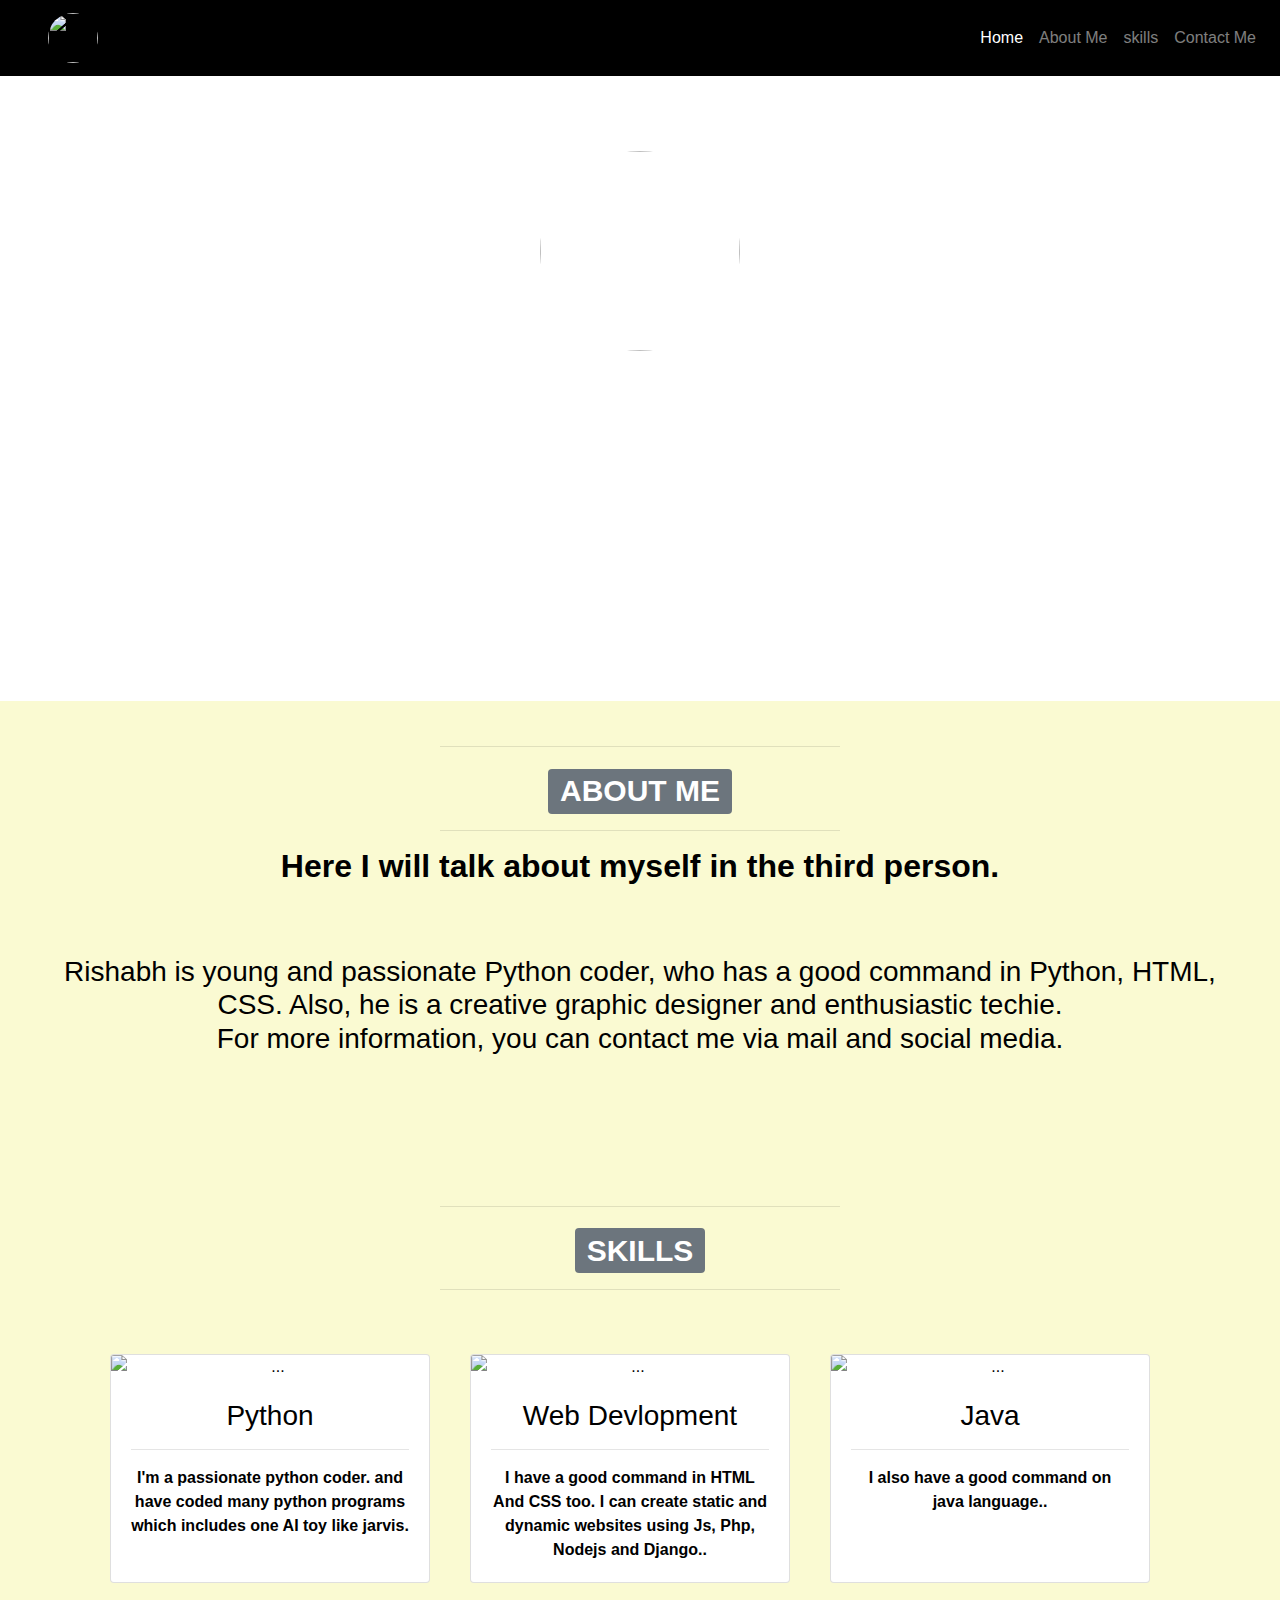
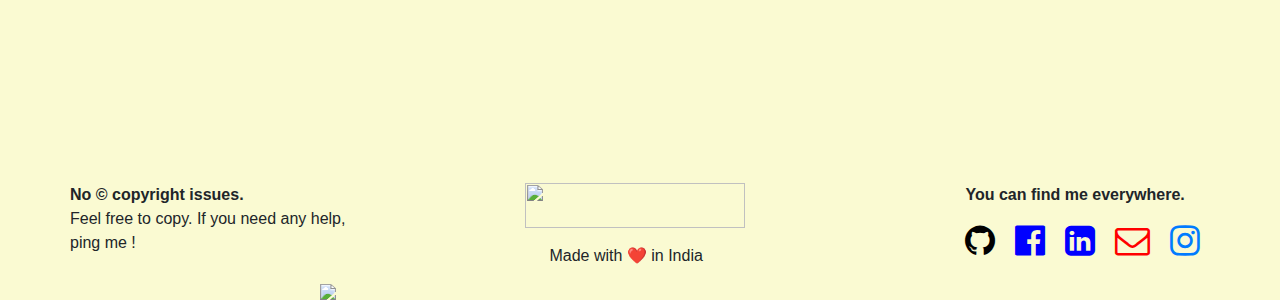
==== index.html @ 95ec38da "Update index.html" ====
<!doctype html>
<html lang="en">

<head>
    <!-- Required meta tags -->
    <meta charset="utf-8">
    <meta name="viewport" content="width=device-width, initial-scale=1, shrink-to-fit=no">

    <!-- Bootstrap CSS -->
    <link rel="stylesheet" href="https://stackpath.bootstrapcdn.com/bootstrap/4.5.2/css/bootstrap.min.css" integrity="sha384-JcKb8q3iqJ61gNV9KGb8thSsNjpSL0n8PARn9HuZOnIxN0hoP+VmmDGMN5t9UJ0Z" crossorigin="anonymous">
    <link rel="stylesheet" href="https://cdnjs.cloudflare.com/ajax/libs/font-awesome/4.7.0/css/font-awesome.min.css">
    <title>Rishabh</title>
    <link rel="icon" href="circle.png" style="border-radius: 200px;" type="image/png">

    <style>
        body {}
        
        .image {
            padding-top: 75px;
            padding-bottom: 200px;
            text-align: center;
            color: #fff;
            background: url("background.jpg") no-repeat center;
            background-size: cover;
        }
        
        .image2 {
            padding-top: 75px;
            padding-bottom: 200px;
            text-align: center;
            color: black;
            background-color: lightgoldenrodyellow;
            background-size: cover;
        }
        
        .htype {
            margin-top: 150px;
        }
        
        section {
            background-color: lightgoldenrodyellow;
        }
        
        .footer {
            display: block;
            margin-left: auto;
            margin-right: auto;
            width: 50%;
        }
    </style>
</head>

<body>
    <nav class="navbar navbar-expand-lg navbar-dark" style="background-color: black">
        <a class="navbar-brand" href="https://rishabh-stack.github.io/RishabhSharma.github.io/#1" style="margin-left: 2rem;"><img style="border-radius: 200px;" src="Rishabh.jpg" height="50" width="50"></a>
        <button class="navbar-toggler" type="button" data-toggle="collapse" data-target="#navbarNav" aria-controls="navbarNav" aria-expanded="false" aria-label="Toggle navigation">
          <span class="navbar-toggler-icon"></span>
        </button>
        <div class=" navbar-collapse collapse" id="navbarNav">
            <ul class="navbar-nav  ml-auto" style="margin-left: 62rem;">
                <li class="nav-item active">
                    <a class="nav-link" href="https://rishabh-stack.github.io/RishabhSharma.github.io">Home <span class="sr-only">(current)</span></a>
                </li>

                <li class="nav-item">
                    <a class="nav-link" href="https://rishabh-stack.github.io/RishabhSharma.github.io/#2">About Me</a>
                </li>
                <li class="nav-item">
                    <a class="nav-link" href="https://rishabh-stack.github.io/RishabhSharma.github.io/#3">skills</a>
                </li>
                <li class="nav-item">
                    <a class="nav-link" href="https://rishabh-stack.github.io/RishabhSharma.github.io/#4">Contact Me</a>
                </li>

            </ul>
        </div>
    </nav>
    <div>
        <div class="image" id="1">
            <img style="border-radius: 200px;" src="Rishabh.jpg" height="200" width="200">
            <h1 class="htype">

                <a href="" class="typewrite" style="text-decoration:none; color: #fff;" data-period="2000" data-type='[ "Hello नमस्ते!", " I am Rishabh Sharma.","welcome to my page.", "I am passionate coder.","I Love to Develop web apps","Thanks for visiting my page"  ]'>
                    <span class="wrap"></span>
                </a>
            </h1>
        </div>
    </div>
    <div class="image2">
        <hr style="width: 400px;margin-top: -30px;">
        <h1> <span class="badge badge-secondary" id="2">ABOUT ME</span></h1>
        <hr style="width: 400px;">
        <center>
            <h2><strong>Here I will talk about myself in the third person.</strong></h2>
        </center>
        <p style="font-style: oblique; font-display:inherit;">
            <center>
                <h3 style="margin-top: 70px;"> Rishabh is young and passionate Python coder, who has a good command in Python, HTML,<br> CSS. Also, he is a creative graphic designer and enthusiastic techie.<br> For more information, you can contact me via mail and social media.</b>
                </h3>
            </center>
        </p>
        <hr style="width: 400px; margin-top: 150px;">
        <h1> <span class="badge badge-secondary" id="3">SKILLS</span></h1>
        <hr style="width: 400px;"><br><br>
        <div class="container">
            <div class="row">

                <div class="card" style="width: 20rem;margin-left: 40px;">
                    <img src="https://img.icons8.com/color/144/000000/python.png" class="card-img-top" alt="...">

                    <div class="card-body">
                        <h3 class="card-title">Python</h3>
                        <hr>
                        <p class="card-text"><b>I'm a passionate python coder. and have coded many python programs which includes one AI toy like jarvis.</b></p>
                    </div>
                </div>
                <div class="card" style="width: 20rem;margin-left: 40px;">
                    <img src="https://img.icons8.com/color/144/000000/developer.png" class="card-img-top" alt="...">

                    <div class="card-body">
                        <h3 class="card-title">Web Devlopment</h3>
                        <hr>
                        <p class="card-text"><b>I have a good command in HTML And CSS too. I can create static and dynamic websites using Js, Php, Nodejs and Django..</b></p>
                    </div>
                </div>
                <div class="card" style="width: 20rem;margin-left: 40px;">
                    <img src="https://img.icons8.com/color/144/000000/java-coffee-cup-logo.png" class="card-img-top" alt="...">
                    <div class="card-body">
                        <h3 class="card-title">Java</h3>
                        <hr>
                        <p class="card-text"><b>I also have a good command on java language..</b></p>
                    </div>
                </div>
            </div>
        </div>
    </div>

    <section>
        <div class="container">
            <div class="row">
                <p> <b>No &copy copyright issues.</b><br> Feel free to copy. If you need any help,<br> ping me !
                </p>
                <div class="hello" style="margin-left: 180px;">

                    <p>
                        <img src="My Post.png" height="45" width="220">
                    </p>
                    <p class="madewithlove" style="margin-left: 1.5rem;">
                        Made with &#10084 in India
                    </p>
                </div>

                <div style="margin-left: 220px;">
                    <p class="alignCenter" id="4">
                        <b> You can find me everywhere.</b>
                    </p>

                    <ul class="nav ml-auto">
                        <li class="nav-item"><a href="https://github.com/rishabh-stack" target="_blank"><i class="fa fa-github"style="font-size:35px;color:black"></i></a></li>
                        <li class="nav-item"><a href="https://www.facebook.com/rishabh.tenguria.7/" target="_blank"><i class="fa fa-facebook-official"style="font-size:35px;color:blue;margin-left:20px"></i></a></li>
                        <li class="nav-item"><a href="https://www.linkedin.com/in/rishabh-sharma-40a7951b1/" target="_blank"><i class="fa fa-linkedin-square" style="font-size:35px;color:blue ;margin-left:20px"></i></a></li>
                        <li class="nav-item"><a href="mailto:rishabhsharma952000@gmail.com" target="_blank"><i class="fa fa-envelope-o" style="font-size:35px;color:red;margin-left:20px" ></i></a></li>
                        <li class="nav-item"><a href="https://www.instagram.com/rishabh.sharma5/" target="_blank"><i class="fa fa-instagram" style="font-size:35px;margin-left:20px" ></i></a></li>
                    </ul>
                </div>
            </div>
        </div>

        <img class="footer" src="foot.jpg">

    </section>


    <!-- Optional JavaScript -->
    <!-- jQuery first, then Popper.js, then Bootstrap JS -->
    <script src="https://code.jquery.com/jquery-3.5.1.slim.min.js" integrity="sha384-DfXdz2htPH0lsSSs5nCTpuj/zy4C+OGpamoFVy38MVBnE+IbbVYUew+OrCXaRkfj" crossorigin="anonymous"></script>
    <script src="https://cdn.jsdelivr.net/npm/popper.js@1.16.1/dist/umd/popper.min.js" integrity="sha384-9/reFTGAW83EW2RDu2S0VKaIzap3H66lZH81PoYlFhbGU+6BZp6G7niu735Sk7lN" crossorigin="anonymous"></script>
    <script src="https://stackpath.bootstrapcdn.com/bootstrap/4.5.2/js/bootstrap.min.js" integrity="sha384-B4gt1jrGC7Jh4AgTPSdUtOBvfO8shuf57BaghqFfPlYxofvL8/KUEfYiJOMMV+rV" crossorigin="anonymous"></script>
</body>
<script src="index.js"></script>

</html>
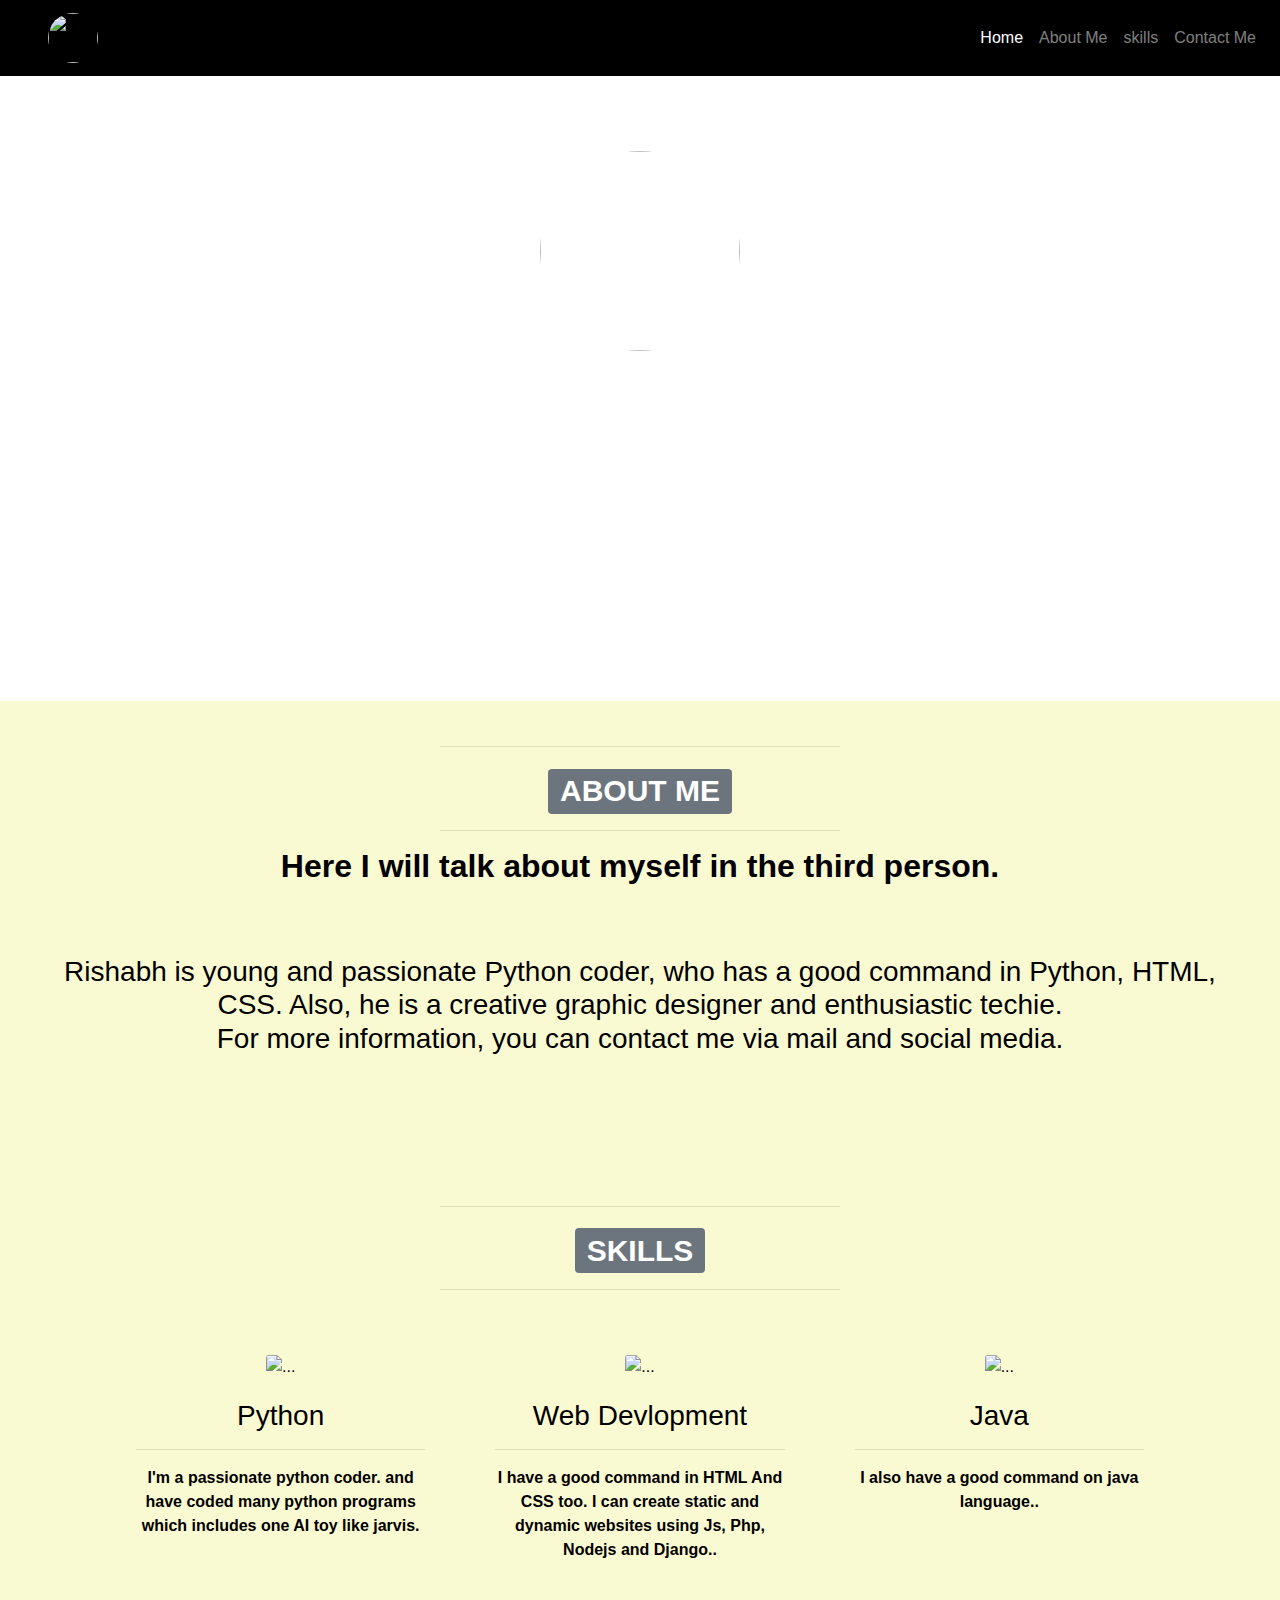
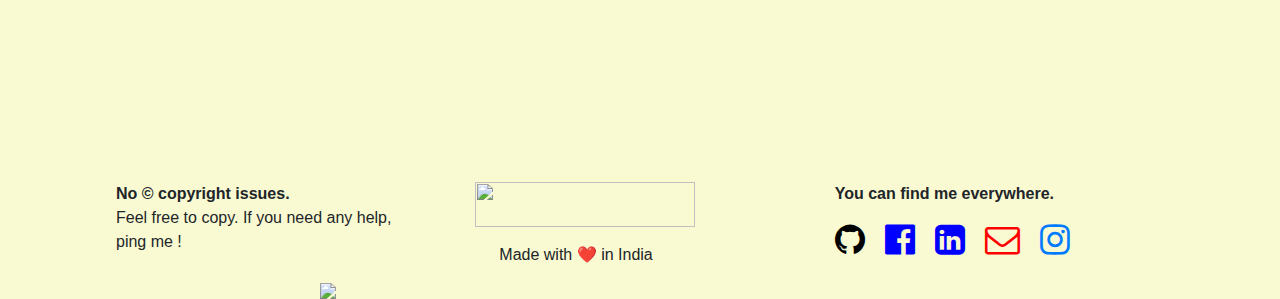
==== commit 6157b76f: "second commit5" ====
--- a/index.html
+++ b/index.html
@@ -46,6 +46,10 @@
             margin-left: auto;
             margin-right: auto;
             width: 50%;
+        }
+        
+        .card {
+            background-color: lightgoldenrodyellow;
         }
     </style>
 </head>
@@ -103,9 +107,9 @@
         <h1> <span class="badge badge-secondary" id="3">SKILLS</span></h1>
         <hr style="width: 400px;"><br><br>
         <div class="container">
-            <div class="row">
+            <div class="row mx-3">
 
-                <div class="card" style="width: 20rem;margin-left: 40px;">
+                <div class="col-md-4 col-sm-6  " style="width: 20rem;">
                     <img src="https://img.icons8.com/color/144/000000/python.png" class="card-img-top" alt="...">
 
                     <div class="card-body">
@@ -114,7 +118,7 @@
                         <p class="card-text"><b>I'm a passionate python coder. and have coded many python programs which includes one AI toy like jarvis.</b></p>
                     </div>
                 </div>
-                <div class="card" style="width: 20rem;margin-left: 40px;">
+                <div class="col-md-4 col-sm-6 " style="width: 20rem;">
                     <img src="https://img.icons8.com/color/144/000000/developer.png" class="card-img-top" alt="...">
 
                     <div class="card-body">
@@ -123,7 +127,7 @@
                         <p class="card-text"><b>I have a good command in HTML And CSS too. I can create static and dynamic websites using Js, Php, Nodejs and Django..</b></p>
                     </div>
                 </div>
-                <div class="card" style="width: 20rem;margin-left: 40px;">
+                <div class="col-md-4 col-sm-6 " style="width: 20rem;">
                     <img src="https://img.icons8.com/color/144/000000/java-coffee-cup-logo.png" class="card-img-top" alt="...">
                     <div class="card-body">
                         <h3 class="card-title">Java</h3>
@@ -137,10 +141,13 @@
 
     <section>
         <div class="container">
-            <div class="row">
-                <p> <b>No &copy copyright issues.</b><br> Feel free to copy. If you need any help,<br> ping me !
-                </p>
-                <div class="hello" style="margin-left: 180px;">
+            <div class="row mx-3">
+                <div class="col-md-4 col-sm-6 ">
+                    <p> <b>No &copy copyright issues.</b><br> Feel free to copy. If you need any help,<br> ping me !
+                    </p>
+                </div>
+                <div class="col-md-4 col-sm-6">
+
 
                     <p>
                         <img src="My Post.png" height="45" width="220">
@@ -150,33 +157,33 @@
                     </p>
                 </div>
 
-                <div style="margin-left: 220px;">
+                <div class="col-md-4 col-sm-6 ">
                     <p class="alignCenter" id="4">
                         <b> You can find me everywhere.</b>
                     </p>
 
-                    <ul class="nav ml-auto">
-                        <li class="nav-item"><a href="https://github.com/rishabh-stack" target="_blank"><i class="fa fa-github"style="font-size:35px;color:black"></i></a></li>
-                        <li class="nav-item"><a href="https://www.facebook.com/rishabh.tenguria.7/" target="_blank"><i class="fa fa-facebook-official"style="font-size:35px;color:blue;margin-left:20px"></i></a></li>
-                        <li class="nav-item"><a href="https://www.linkedin.com/in/rishabh-sharma-40a7951b1/" target="_blank"><i class="fa fa-linkedin-square" style="font-size:35px;color:blue ;margin-left:20px"></i></a></li>
-                        <li class="nav-item"><a href="mailto:rishabhsharma952000@gmail.com" target="_blank"><i class="fa fa-envelope-o" style="font-size:35px;color:red;margin-left:20px" ></i></a></li>
-                        <li class="nav-item"><a href="https://www.instagram.com/rishabh.sharma5/" target="_blank"><i class="fa fa-instagram" style="font-size:35px;margin-left:20px" ></i></a></li>
+                    <ul class="nav ml-auto ">
+                        <li class="nav-item "><a href="https://github.com/rishabh-stack " target="_blank "><i class="fa fa-github "style="font-size:35px;color:black "></i></a></li>
+                        <li class="nav-item "><a href="https://www.facebook.com/rishabh.tenguria.7/ " target="_blank "><i class="fa fa-facebook-official "style="font-size:35px;color:blue;margin-left:20px "></i></a></li>
+                        <li class="nav-item "><a href="https://www.linkedin.com/in/rishabh-sharma-40a7951b1/ " target="_blank "><i class="fa fa-linkedin-square " style="font-size:35px;color:blue ;margin-left:20px "></i></a></li>
+                        <li class="nav-item "><a href="mailto:rishabhsharma952000@gmail.com " target="_blank "><i class="fa fa-envelope-o " style="font-size:35px;color:red;margin-left:20px " ></i></a></li>
+                        <li class="nav-item "><a href="https://www.instagram.com/rishabh.sharma5/ " target="_blank "><i class="fa fa-instagram " style="font-size:35px;margin-left:20px " ></i></a></li>
                     </ul>
                 </div>
             </div>
         </div>
 
-        <img class="footer" src="foot.jpg">
+        <img class="footer " src="foot.jpg ">
 
     </section>
 
 
     <!-- Optional JavaScript -->
     <!-- jQuery first, then Popper.js, then Bootstrap JS -->
-    <script src="https://code.jquery.com/jquery-3.5.1.slim.min.js" integrity="sha384-DfXdz2htPH0lsSSs5nCTpuj/zy4C+OGpamoFVy38MVBnE+IbbVYUew+OrCXaRkfj" crossorigin="anonymous"></script>
-    <script src="https://cdn.jsdelivr.net/npm/popper.js@1.16.1/dist/umd/popper.min.js" integrity="sha384-9/reFTGAW83EW2RDu2S0VKaIzap3H66lZH81PoYlFhbGU+6BZp6G7niu735Sk7lN" crossorigin="anonymous"></script>
-    <script src="https://stackpath.bootstrapcdn.com/bootstrap/4.5.2/js/bootstrap.min.js" integrity="sha384-B4gt1jrGC7Jh4AgTPSdUtOBvfO8shuf57BaghqFfPlYxofvL8/KUEfYiJOMMV+rV" crossorigin="anonymous"></script>
+    <script src="https://code.jquery.com/jquery-3.5.1.slim.min.js " integrity="sha384-DfXdz2htPH0lsSSs5nCTpuj/zy4C+OGpamoFVy38MVBnE+IbbVYUew+OrCXaRkfj " crossorigin="anonymous "></script>
+    <script src="https://cdn.jsdelivr.net/npm/popper.js@1.16.1/dist/umd/popper.min.js " integrity="sha384-9/reFTGAW83EW2RDu2S0VKaIzap3H66lZH81PoYlFhbGU+6BZp6G7niu735Sk7lN " crossorigin="anonymous "></script>
+    <script src="https://stackpath.bootstrapcdn.com/bootstrap/4.5.2/js/bootstrap.min.js " integrity="sha384-B4gt1jrGC7Jh4AgTPSdUtOBvfO8shuf57BaghqFfPlYxofvL8/KUEfYiJOMMV+rV " crossorigin="anonymous "></script>
 </body>
-<script src="index.js"></script>
+<script src="index.js "></script>
 
-</html>
+</html>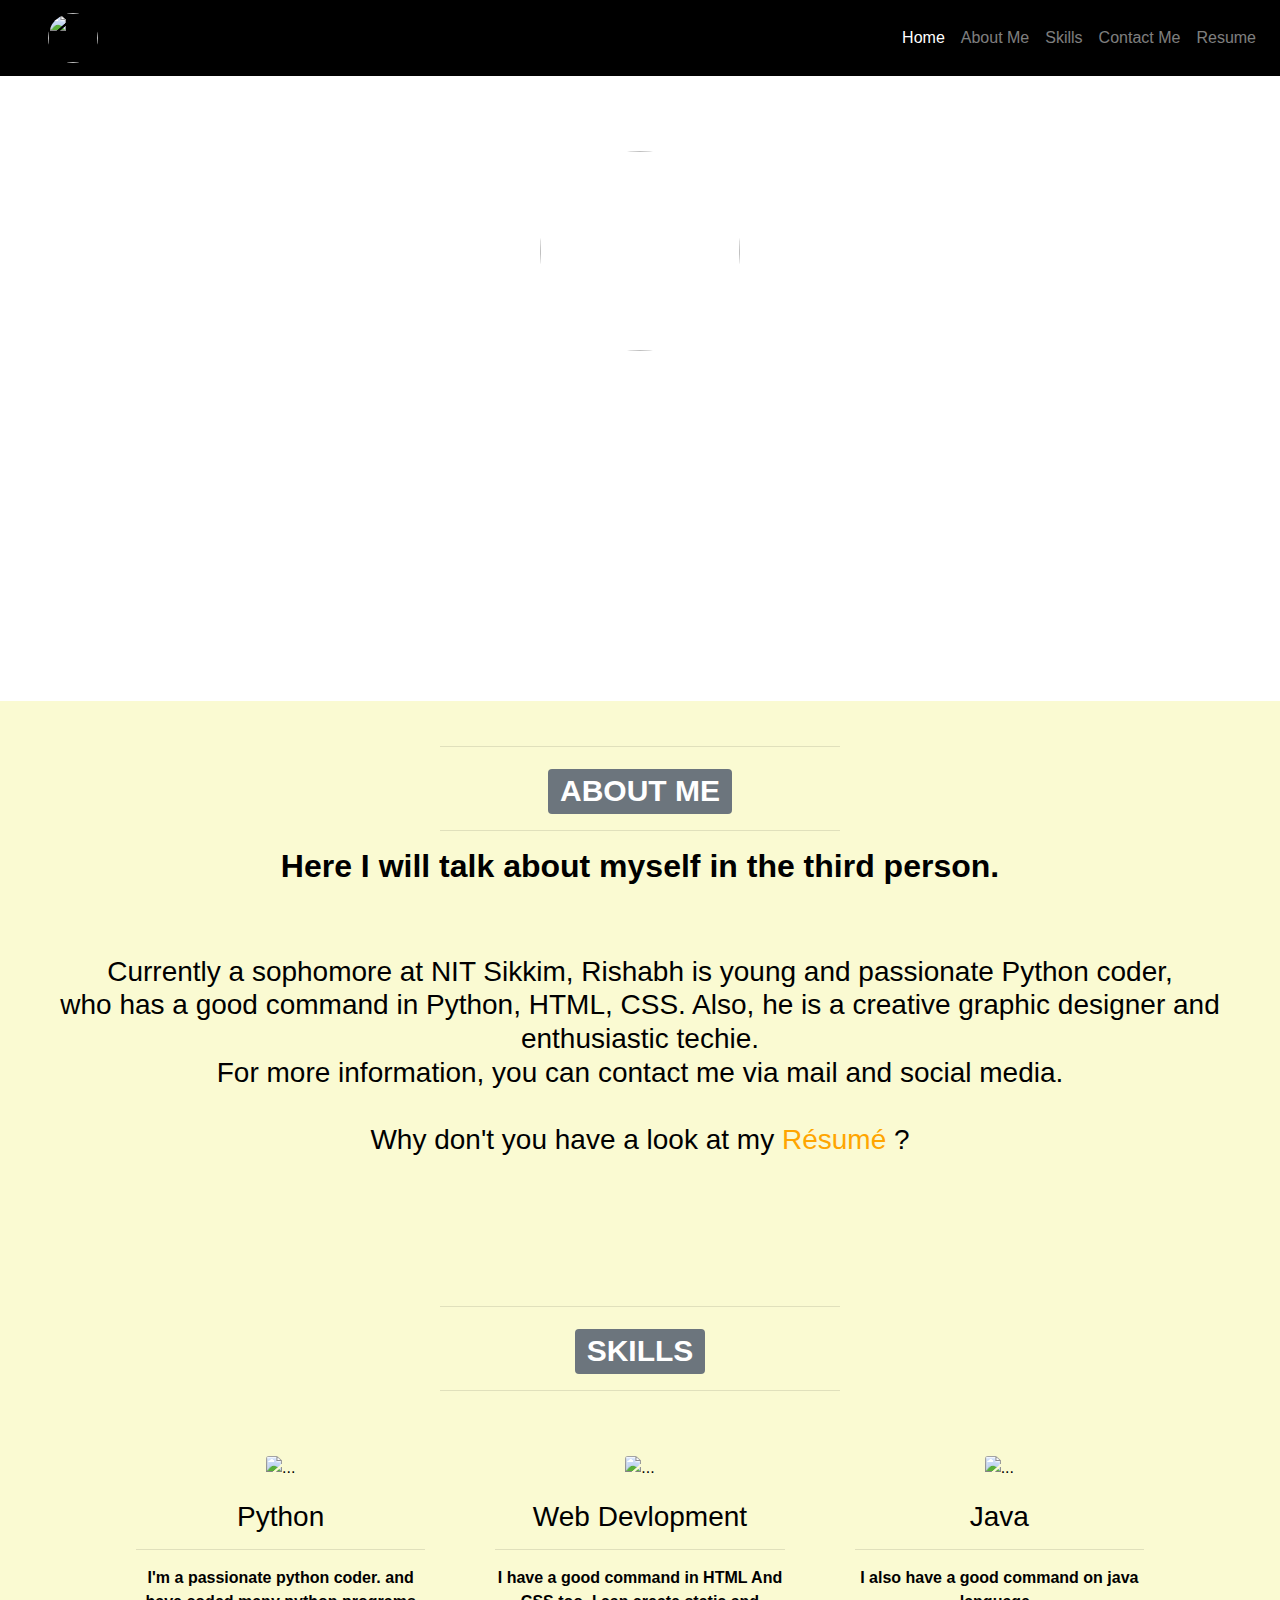
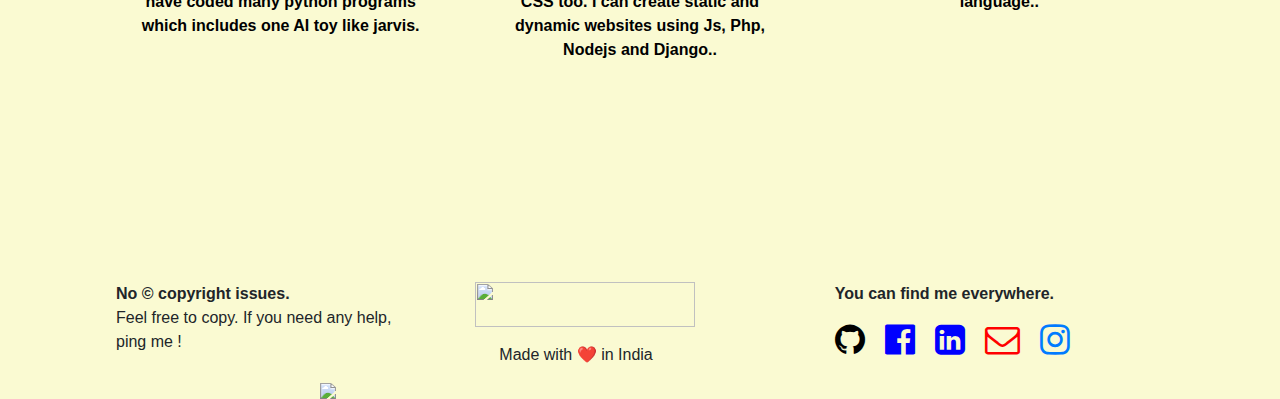
==== commit b104d70f: "fcommitpt" ====
--- a/index.html
+++ b/index.html
@@ -1,4 +1,47 @@
+<!-- Greetings !
+
+if (friends) {
+  yes, I'm always looking for great opportunities;
+}
+else if (want a website) {
+  ping me ! lets discuss how will I help you;
+}
+else if (female && single) {
+  Sorry, I'm committed now :p
+}
+else if (geek) {
+  hi, I love to be friends with like minded people.
+  Message me, maybe we could help each other.
+}
+else {
+  goto: rishabh-stack.github.io/404
+} -->
+<!-- ________________________________________________________________________________________
+
+When I wrote this code, only God and I understood what I was doing
+Now, God only knows
+
+If you don't like anything on this website, bite me !
+________________________________________________________________________________________
+
+No copyright issues.
+Feel free to copy anything and everything from this website.
+If you need any help, ping me !
+________________________________________________________________________________________
+
+Cheers,
+Rishabh Sharma
+mailto: rishabhsharma952000@gmail.com
+________________________________________________________________________________________
+
+I sincerely admit ! Not everything thing you saw on the website was developed by me from
+scratch, most of it is my original creation otherwise some of the elements are inspired
+or reproduced from the open source public code.
+
+SSSssshhhhh!! The code starts below -->
 <!doctype html>
+
+
 <html lang="en">
 
 <head>
@@ -13,13 +56,20 @@
     <link rel="icon" href="circle.png" style="border-radius: 200px;" type="image/png">
 
     <style>
-        body {}
+        html,
+        body {
+            width: 100%;
+            margin: 0px;
+            padding: 0px;
+            overflow-x: hidden;
+        }
         
         .image {
             padding-top: 75px;
             padding-bottom: 200px;
             text-align: center;
             color: #fff;
+            width: auto;
             background: url("background.jpg") no-repeat center;
             background-size: cover;
         }
@@ -55,25 +105,29 @@
 </head>
 
 <body>
-    <nav class="navbar navbar-expand-lg navbar-dark" style="background-color: black">
-        <a class="navbar-brand" href="https://rishabh-stack.github.io/RishabhSharma.github.io/#1" style="margin-left: 2rem;"><img style="border-radius: 200px;" src="Rishabh.jpg" height="50" width="50"></a>
+    <nav class="navbar  navbar-expand-lg navbar-dark" style="background-color: black">
+        <a class="navbar-brand" href="https://rishabh-stack.github.io/#1" style="margin-left: 2rem;"><img style="border-radius: 200px;" src="Rishabh.jpg" height="50" width="50"></a>
         <button class="navbar-toggler" type="button" data-toggle="collapse" data-target="#navbarNav" aria-controls="navbarNav" aria-expanded="false" aria-label="Toggle navigation">
-          <span class="navbar-toggler-icon"></span>
-        </button>
+                          <span class="navbar-toggler-icon"></span>
+                        </button>
         <div class=" navbar-collapse collapse" id="navbarNav">
             <ul class="navbar-nav  ml-auto" style="margin-left: 62rem;">
                 <li class="nav-item active">
-                    <a class="nav-link" href="https://rishabh-stack.github.io/RishabhSharma.github.io">Home <span class="sr-only">(current)</span></a>
-                </li>
-
-                <li class="nav-item">
-                    <a class="nav-link" href="https://rishabh-stack.github.io/RishabhSharma.github.io/#2">About Me</a>
-                </li>
-                <li class="nav-item">
-                    <a class="nav-link" href="https://rishabh-stack.github.io/RishabhSharma.github.io/#3">skills</a>
-                </li>
-                <li class="nav-item">
-                    <a class="nav-link" href="https://rishabh-stack.github.io/RishabhSharma.github.io/#4">Contact Me</a>
+                    <a class="nav-link" href="https://rishabh-stack.github.io">Home <span class="sr-only">(current)</span></a>
+                </li>
+
+                <li class="nav-item">
+                    <a class="nav-link" href="https://rishabh-stack.github.io/#2">About Me</a>
+                </li>
+                <li class="nav-item">
+                    <a class="nav-link" href="https://rishabh-stack.github.io/#3">Skills</a>
+                </li>
+                <li class="nav-item">
+                    <a class="nav-link" href="https://rishabh-stack.github.io/#4">Contact Me</a>
+                </li>
+                <li class="nav-item">
+                    <a class="nav-link" href="intro.pdf " download>  Resume
+                                    </a>
                 </li>
 
             </ul>
@@ -84,7 +138,7 @@
             <img style="border-radius: 200px;" src="Rishabh.jpg" height="200" width="200">
             <h1 class="htype">
 
-                <a href="" class="typewrite" style="text-decoration:none; color: #fff;" data-period="2000" data-type='[ "Hello नमस्ते!", " I am Rishabh Sharma.","welcome to my page.", "I am passionate coder.","I Love to Develop web apps","Thanks for visiting my page"  ]'>
+                <a href="" class="typewrite" style="text-decoration:none; color: #fff;" data-period="2000" data-type='[ "Hello नमस्ते!", " I am Rishabh Sharma.","welcome to my page.", "I am passionate coder.","I Love to Develop web apps.","Thanks for visiting my page."  ]'>
                     <span class="wrap"></span>
                 </a>
             </h1>
@@ -99,7 +153,8 @@
         </center>
         <p style="font-style: oblique; font-display:inherit;">
             <center>
-                <h3 style="margin-top: 70px;"> Rishabh is young and passionate Python coder, who has a good command in Python, HTML,<br> CSS. Also, he is a creative graphic designer and enthusiastic techie.<br> For more information, you can contact me via mail and social media.</b>
+                <h3 style="margin-top: 70px;"> Currently a sophomore at NIT Sikkim, Rishabh is young and passionate Python coder,<br> who has a good command in Python, HTML, CSS. Also, he is a creative graphic designer and enthusiastic techie.<br> For more information, you can contact
+                    me via mail and social media.<br><br>Why don't you have a look at my <a href="intro.pdf " style="color: orange;"> Résumé  </a>?
                 </h3>
             </center>
         </p>
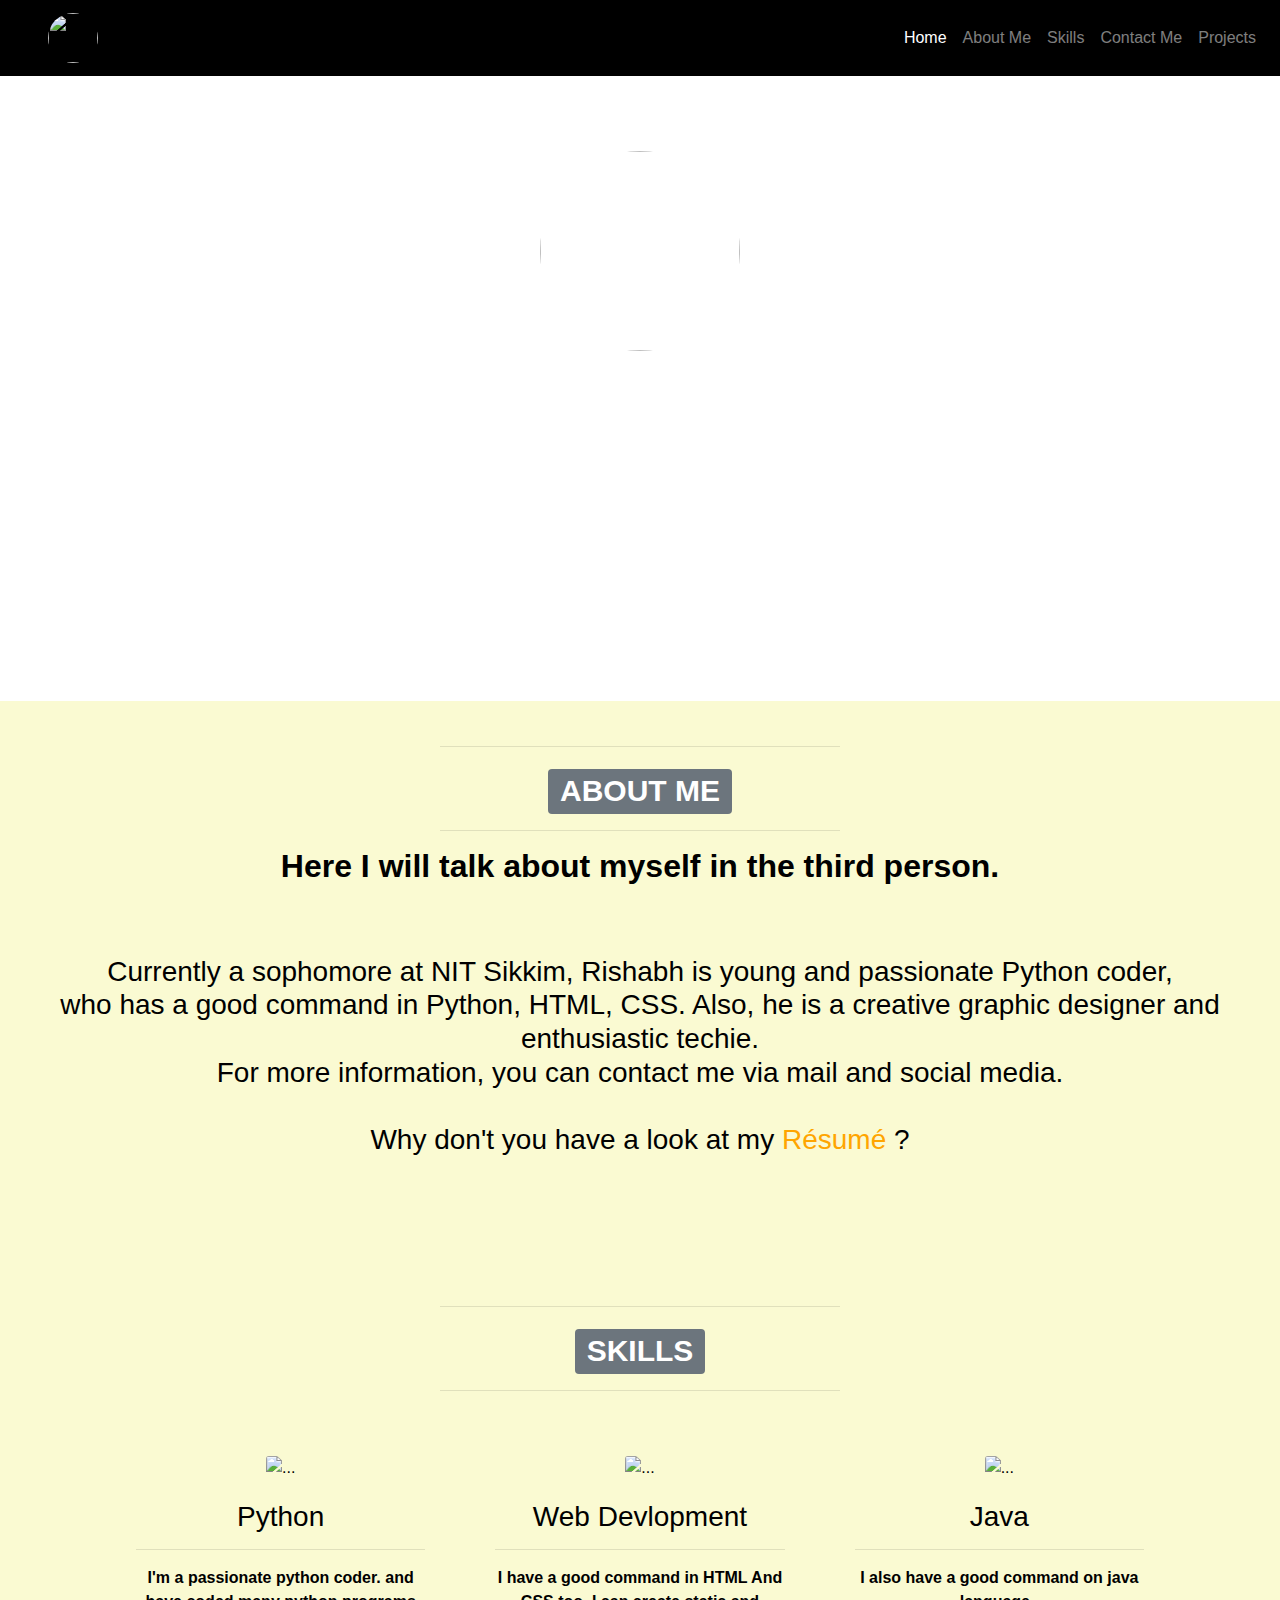
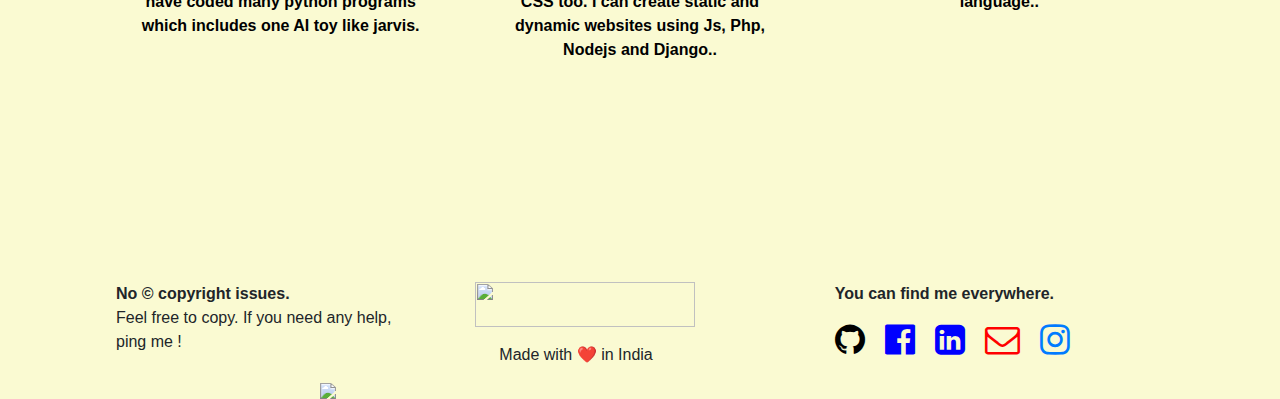
==== commit c6865d6f: "Update index.html" ====
--- a/index.html
+++ b/index.html
@@ -54,7 +54,7 @@
     <link rel="stylesheet" href="https://cdnjs.cloudflare.com/ajax/libs/font-awesome/4.7.0/css/font-awesome.min.css">
     <title>Rishabh</title>
     <link rel="icon" href="circle.png" style="border-radius: 200px;" type="image/png">
-
+    <script data-ad-client="ca-pub-1877775682262660" async src="https://pagead2.googlesyndication.com/pagead/js/adsbygoogle.js"></script>
     <style>
         html,
         body {
@@ -62,6 +62,8 @@
             margin: 0px;
             padding: 0px;
             overflow-x: hidden;
+            scroll-behavior: smooth !important;
+            transition: all 0.25s ease;
         }
         
         .image {
@@ -72,6 +74,7 @@
             width: auto;
             background: url("background.jpg") no-repeat center;
             background-size: cover;
+            background-attachment: fixed;
         }
         
         .image2 {
@@ -101,33 +104,44 @@
         .card {
             background-color: lightgoldenrodyellow;
         }
+        
+         ::-webkit-scrollbar {
+            width: 0.5vmax !important;
+        }
+        
+         ::-webkit-scrollbar-thumb {
+            background: #363636 !important;
+        }
+        
+         ::-webkit-scrollbar-track {
+            background: white !important;
+        }
     </style>
 </head>
 
 <body>
-    <nav class="navbar  navbar-expand-lg navbar-dark" style="background-color: black">
+    <nav class="navbar  navbar-expand-lg navbar-dark" style="background-color: black; ">
         <a class="navbar-brand" href="https://rishabh-stack.github.io/#1" style="margin-left: 2rem;"><img style="border-radius: 200px;" src="Rishabh.jpg" height="50" width="50"></a>
         <button class="navbar-toggler" type="button" data-toggle="collapse" data-target="#navbarNav" aria-controls="navbarNav" aria-expanded="false" aria-label="Toggle navigation">
                           <span class="navbar-toggler-icon"></span>
                         </button>
         <div class=" navbar-collapse collapse" id="navbarNav">
-            <ul class="navbar-nav  ml-auto" style="margin-left: 62rem;">
+            <ul class="navbar-nav  ml-auto" style="margin-left: 2rem;">
                 <li class="nav-item active">
-                    <a class="nav-link" href="https://rishabh-stack.github.io">Home <span class="sr-only">(current)</span></a>
-                </li>
-
-                <li class="nav-item">
-                    <a class="nav-link" href="https://rishabh-stack.github.io/#2">About Me</a>
-                </li>
-                <li class="nav-item">
-                    <a class="nav-link" href="https://rishabh-stack.github.io/#3">Skills</a>
-                </li>
-                <li class="nav-item">
-                    <a class="nav-link" href="https://rishabh-stack.github.io/#4">Contact Me</a>
-                </li>
-                <li class="nav-item">
-                    <a class="nav-link" href="intro.pdf " download>  Resume
-                                    </a>
+                    <a class="nav-link" href="/#">Home <span class="sr-only">(current)</span></a>
+                </li>
+
+                <li class="nav-item">
+                    <a class="nav-link" href="/#2">About Me</a>
+                </li>
+                <li class="nav-item">
+                    <a class="nav-link" href="/#3">Skills</a>
+                </li>
+                <li class="nav-item">
+                    <a class="nav-link" href="/#4">Contact Me</a>
+                </li>
+                <li class="nav-item">
+                    <a class="nav-link" href="/project.html">Projects</a>
                 </li>
 
             </ul>
@@ -239,6 +253,7 @@
     <script src="https://cdn.jsdelivr.net/npm/popper.js@1.16.1/dist/umd/popper.min.js " integrity="sha384-9/reFTGAW83EW2RDu2S0VKaIzap3H66lZH81PoYlFhbGU+6BZp6G7niu735Sk7lN " crossorigin="anonymous "></script>
     <script src="https://stackpath.bootstrapcdn.com/bootstrap/4.5.2/js/bootstrap.min.js " integrity="sha384-B4gt1jrGC7Jh4AgTPSdUtOBvfO8shuf57BaghqFfPlYxofvL8/KUEfYiJOMMV+rV " crossorigin="anonymous "></script>
 </body>
+
 <script src="index.js "></script>
 
-</html>+</html>
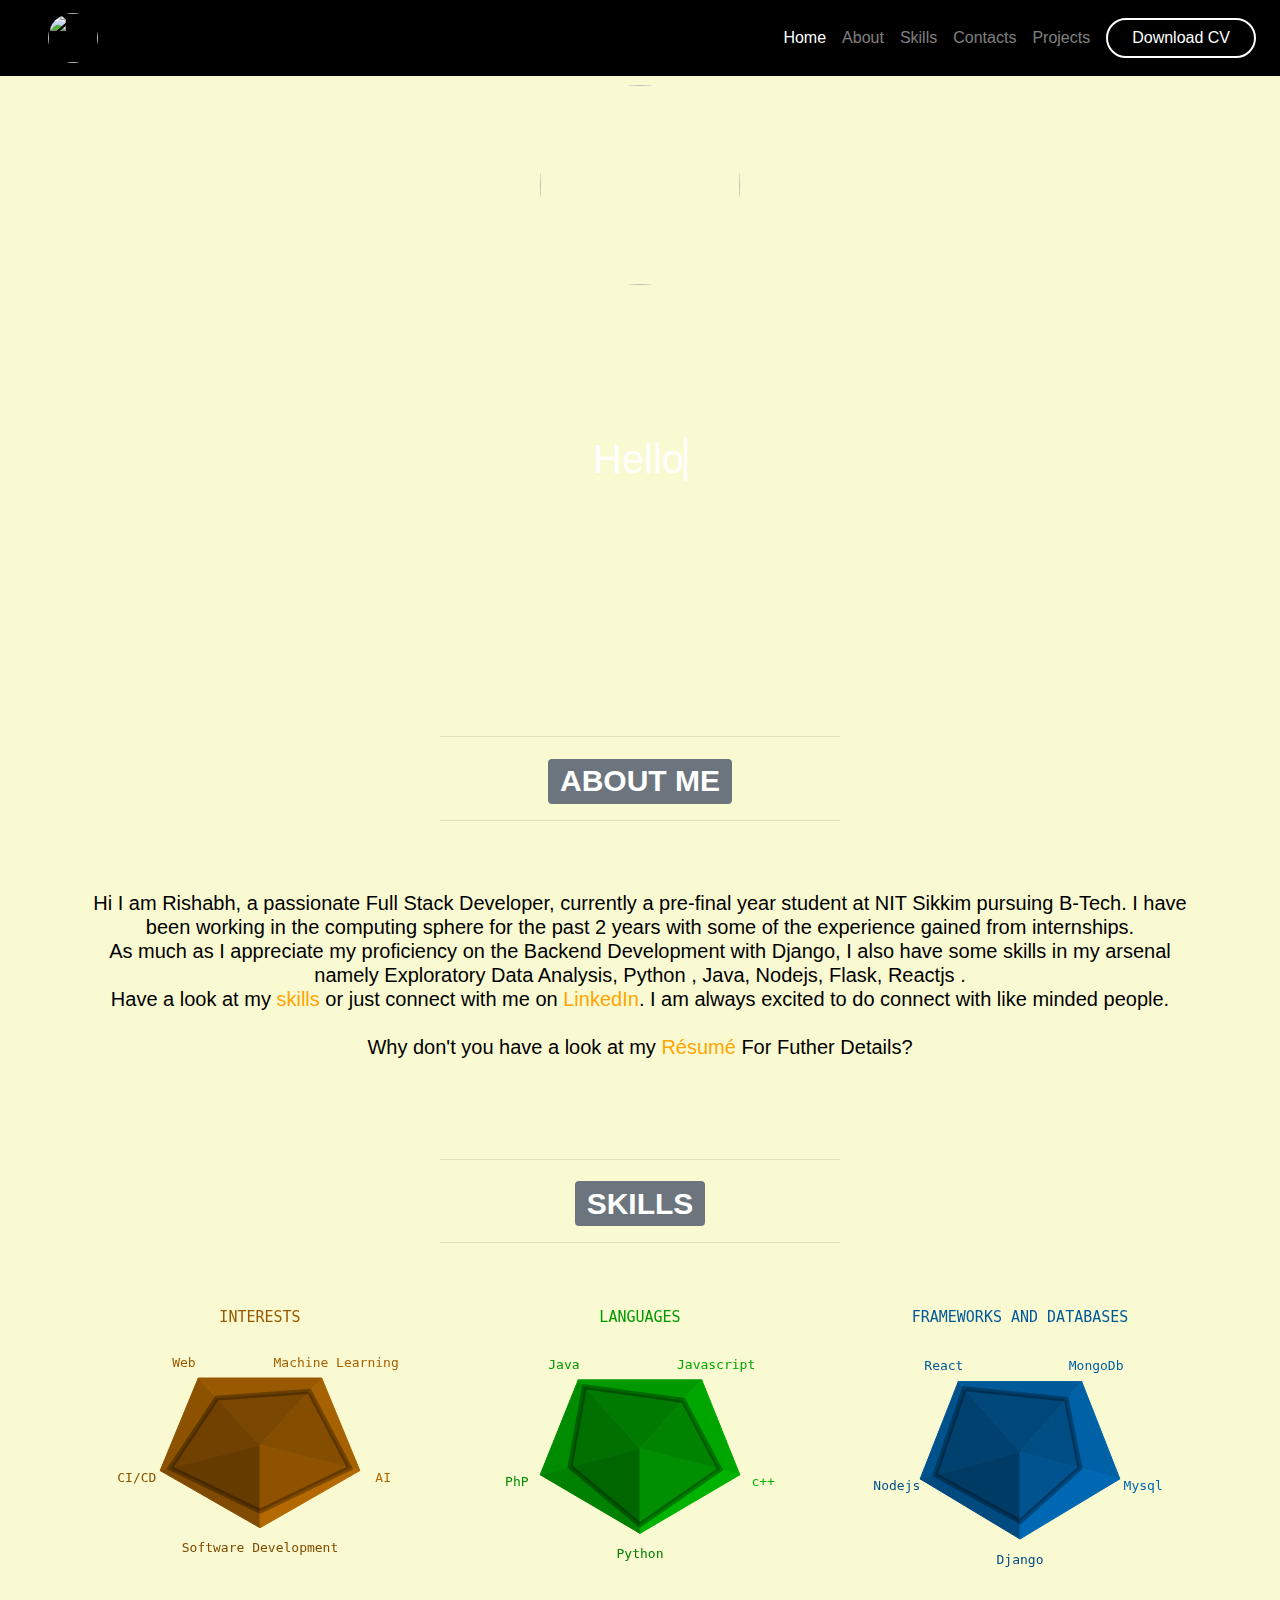
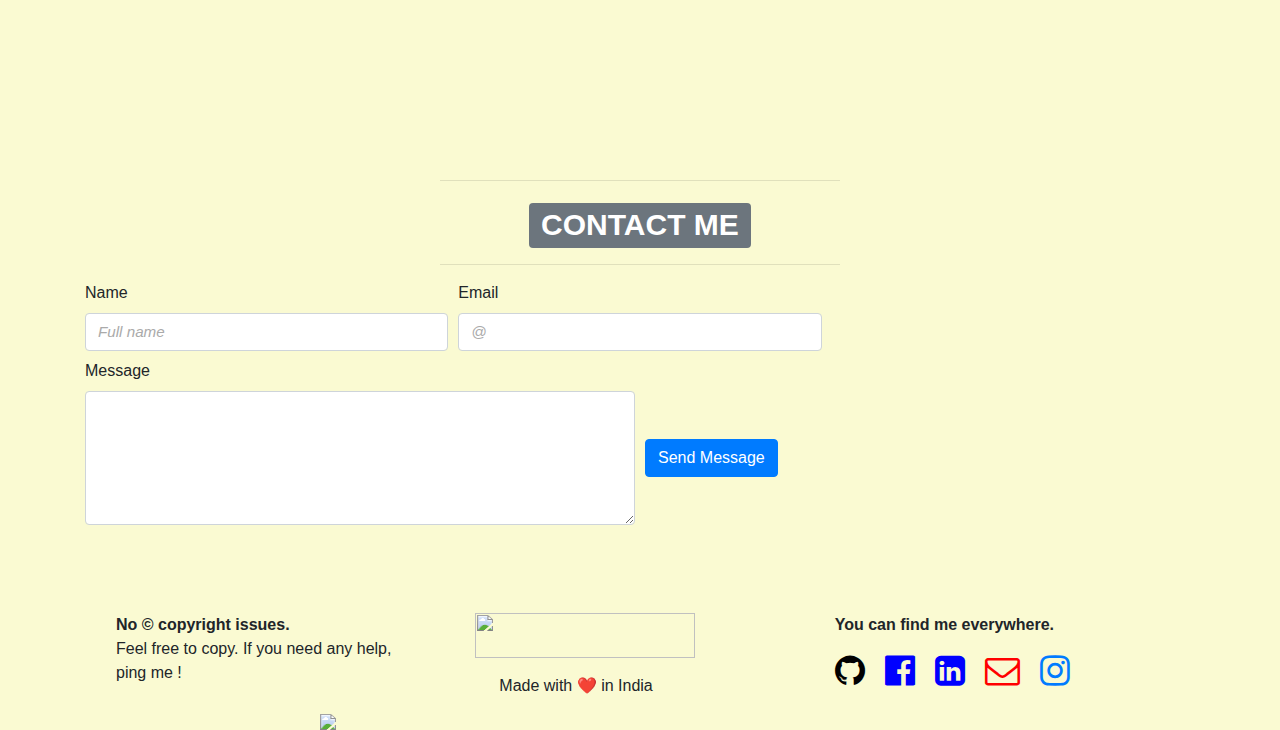
==== commit d3edf985: "[UPDATE] resume" ====
--- a/index.html
+++ b/index.html
@@ -48,168 +48,115 @@
     <!-- Required meta tags -->
     <meta charset="utf-8">
     <meta name="viewport" content="width=device-width, initial-scale=1, shrink-to-fit=no">
+    <meta name="google-site-verification" content="-8T5J2iDqFCMx9EnAxdGFE6h9vDp4RaxcrStt6h6Zf8" />
 
     <!-- Bootstrap CSS -->
     <link rel="stylesheet" href="https://stackpath.bootstrapcdn.com/bootstrap/4.5.2/css/bootstrap.min.css" integrity="sha384-JcKb8q3iqJ61gNV9KGb8thSsNjpSL0n8PARn9HuZOnIxN0hoP+VmmDGMN5t9UJ0Z" crossorigin="anonymous">
     <link rel="stylesheet" href="https://cdnjs.cloudflare.com/ajax/libs/font-awesome/4.7.0/css/font-awesome.min.css">
+    <link rel="stylesheet" href="style.css"> 
     <title>Rishabh</title>
     <link rel="icon" href="circle.png" style="border-radius: 200px;" type="image/png">
     <script data-ad-client="ca-pub-1877775682262660" async src="https://pagead2.googlesyndication.com/pagead/js/adsbygoogle.js"></script>
-    <style>
-        html,
-        body {
-            width: 100%;
-            margin: 0px;
-            padding: 0px;
-            overflow-x: hidden;
-            scroll-behavior: smooth !important;
-            transition: all 0.25s ease;
-        }
-        
-        .image {
-            padding-top: 75px;
-            padding-bottom: 200px;
-            text-align: center;
-            color: #fff;
-            width: auto;
-            background: url("background.jpg") no-repeat center;
-            background-size: cover;
-            background-attachment: fixed;
-        }
-        
-        .image2 {
-            padding-top: 75px;
-            padding-bottom: 200px;
-            text-align: center;
-            color: black;
-            background-color: lightgoldenrodyellow;
-            background-size: cover;
-        }
-        
-        .htype {
-            margin-top: 150px;
-        }
-        
-        section {
-            background-color: lightgoldenrodyellow;
-        }
-        
-        .footer {
-            display: block;
-            margin-left: auto;
-            margin-right: auto;
-            width: 50%;
-        }
-        
-        .card {
-            background-color: lightgoldenrodyellow;
-        }
-        
-         ::-webkit-scrollbar {
-            width: 0.5vmax !important;
-        }
-        
-         ::-webkit-scrollbar-thumb {
-            background: #363636 !important;
-        }
-        
-         ::-webkit-scrollbar-track {
-            background: white !important;
-        }
-    </style>
 </head>
 
-<body>
-    <nav class="navbar  navbar-expand-lg navbar-dark" style="background-color: black; ">
+<body onload="myFunction()">
+    <nav class="navbar  navbar-expand-lg navbar-dark fixed-top" style="background-color: black; ">
         <a class="navbar-brand" href="https://rishabh-stack.github.io/#1" style="margin-left: 2rem;"><img style="border-radius: 200px;" src="Rishabh.jpg" height="50" width="50"></a>
         <button class="navbar-toggler" type="button" data-toggle="collapse" data-target="#navbarNav" aria-controls="navbarNav" aria-expanded="false" aria-label="Toggle navigation">
                           <span class="navbar-toggler-icon"></span>
                         </button>
         <div class=" navbar-collapse collapse" id="navbarNav">
+
             <ul class="navbar-nav  ml-auto" style="margin-left: 2rem;">
                 <li class="nav-item active">
-                    <a class="nav-link" href="/#">Home <span class="sr-only">(current)</span></a>
-                </li>
-
-                <li class="nav-item">
-                    <a class="nav-link" href="/#2">About Me</a>
-                </li>
-                <li class="nav-item">
-                    <a class="nav-link" href="/#3">Skills</a>
-                </li>
-                <li class="nav-item">
-                    <a class="nav-link" href="/#4">Contact Me</a>
+                    <a class="nav-link" href="/#Home">Home <span class="sr-only">(current)</span></a>
+                </li>
+                <li class="nav-item">
+                    <a class="nav-link" href="/#About">About</a>
+                </li>
+                <li class="nav-item">
+                    <a class="nav-link" href="/#Skills">Skills</a>
+                </li>
+                <li class="nav-item">
+                    <a class="nav-link" href="/#Contact">Contacts</a>
                 </li>
                 <li class="nav-item">
                     <a class="nav-link" href="/project.html">Projects</a>
                 </li>
-
+                <li class="nav-item active ml-2">
+                    <a href="rishabh-resume.pdf" download>
+                        <span class="btn px-4 mr-2 cv-button">Download CV</span>
+                    </a>
+                </li>
             </ul>
+           
+            
         </div>
     </nav>
     <div>
-        <div class="image" id="1">
-            <img style="border-radius: 200px;" src="Rishabh.jpg" height="200" width="200">
+        <div class="image" id="Home">
+            <img style="border-radius: 200px; margin-top:10px" src="Rishabh.jpg" height="200" width="200">
             <h1 class="htype">
 
                 <a href="" class="typewrite" style="text-decoration:none; color: #fff;" data-period="2000" data-type='[ "Hello नमस्ते!", " I am Rishabh Sharma.","welcome to my page.", "I am passionate coder.","I Love to Develop web apps.","Thanks for visiting my page."  ]'>
                     <span class="wrap"></span>
                 </a>
             </h1>
+            <div id="About"></div>
         </div>
     </div>
     <div class="image2">
-        <hr style="width: 400px;margin-top: -30px;">
-        <h1> <span class="badge badge-secondary" id="2">ABOUT ME</span></h1>
+        
+        <hr style="width: 400px;margin-top: -30px;" >
+        <h1> <span class="badge badge-secondary" >ABOUT ME</span></h1>
         <hr style="width: 400px;">
-        <center>
-            <h2><strong>Here I will talk about myself in the third person.</strong></h2>
-        </center>
         <p style="font-style: oblique; font-display:inherit;">
-            <center>
-                <h3 style="margin-top: 70px;"> Currently a sophomore at NIT Sikkim, Rishabh is young and passionate Python coder,<br> who has a good command in Python, HTML, CSS. Also, he is a creative graphic designer and enthusiastic techie.<br> For more information, you can contact
-                    me via mail and social media.<br><br>Why don't you have a look at my <a href="intro.pdf " style="color: orange;"> Résumé  </a>?
-                </h3>
-            </center>
+            <div class="container">
+                <h5 style="margin-top: 70px;">Hi I am Rishabh, a passionate Full Stack Developer, currently a pre-final year student at NIT Sikkim pursuing B-Tech. I have been working in the computing sphere for the past 2 years with some of the experience gained from internships.<br> As much as I appreciate my proficiency on the Backend Development with Django, I also have some skills in my arsenal namely Exploratory Data Analysis, Python , Java, Nodejs, Flask, Reactjs .<br>
+                Have a look at my <a href="#3" style="color: orange;">skills</a> or just connect with me on <a href="https://www.linkedin.com/in/rishabh-sharma-40a7951b1/" style="color: orange;">LinkedIn</a>. I am always excited to do connect with like minded people.<br><br>Why don't you have a look at my <a href="rishabh-resume.pdf " style="color: orange;"> Résumé  </a> For Futher Details?
+                </h5>
+            </div>
         </p>
-        <hr style="width: 400px; margin-top: 150px;">
-        <h1> <span class="badge badge-secondary" id="3">SKILLS</span></h1>
+        <div id="Skills"></div>
+        <hr style="width: 400px; margin-top: 100px;" >
+        <h1> <span class="badge badge-secondary" >SKILLS</span></h1>
         <hr style="width: 400px;"><br><br>
         <div class="container">
-            <div class="row mx-3">
-
-                <div class="col-md-4 col-sm-6  " style="width: 20rem;">
-                    <img src="https://img.icons8.com/color/144/000000/python.png" class="card-img-top" alt="...">
-
-                    <div class="card-body">
-                        <h3 class="card-title">Python</h3>
-                        <hr>
-                        <p class="card-text"><b>I'm a passionate python coder. and have coded many python programs which includes one AI toy like jarvis.</b></p>
-                    </div>
-                </div>
-                <div class="col-md-4 col-sm-6 " style="width: 20rem;">
-                    <img src="https://img.icons8.com/color/144/000000/developer.png" class="card-img-top" alt="...">
-
-                    <div class="card-body">
-                        <h3 class="card-title">Web Devlopment</h3>
-                        <hr>
-                        <p class="card-text"><b>I have a good command in HTML And CSS too. I can create static and dynamic websites using Js, Php, Nodejs and Django..</b></p>
-                    </div>
-                </div>
-                <div class="col-md-4 col-sm-6 " style="width: 20rem;">
-                    <img src="https://img.icons8.com/color/144/000000/java-coffee-cup-logo.png" class="card-img-top" alt="...">
-                    <div class="card-body">
-                        <h3 class="card-title">Java</h3>
-                        <hr>
-                        <p class="card-text"><b>I also have a good command on java language..</b></p>
-                    </div>
-                </div>
+            <div class="skills row"></div>
+        </div>
+       
+    </div>
+    <section id='Contact' style="margin-top: -40px;">
+        <hr style="width: 400px;" >
+        <h1 class="text-center"> <span class="badge badge-secondary" >CONTACT ME</span></h1>
+        <hr style="width: 400px;">
+        <div class="container">
+        <form method="post" action="/" name='google-sheet'>
+            <div class="form-row">
+                <div class="form-group col-lg-4 col-md-4 col-sm-4 col-12 mb-2">
+                    <label>Name</label>
+                    <input name="Name" type="text" class="form-control" placeholder="Full name">
+                </div>
+                <div class="form-group col-lg-4 col-md-4 col-sm-4 col-12 mb-2">
+                    <label>Email</label>
+                    <input name="Email" type="email" class="form-control" placeholder="@" required>
+                </div>
+                <div class="form-group col-lg-6 col-md-6 col-sm-6 col-12 mb-2">
+                    <label>Message</label>
+                    <textarea name="Message" rows="5" cols="37" class="form-control" ></textarea>
+                </div>
+                <div class="form-group col-lg-6 col-md-6 col-sm-6 col-12 " style="margin-top:80px;">
+                    <button type="submit" class="btn btn-primary" onclick="alert('Thanks! for Messaging me. I will contact you back soon.')">Send Message</button>
+                </div>
+               
             </div>
-        </div>
-    </div>
-
+
+          </form>
+        </div>
+    </section>
     <section>
-        <div class="container">
+        
+        <div class="container" style="margin-top: 80px;">
             <div class="row mx-3">
                 <div class="col-md-4 col-sm-6 ">
                     <p> <b>No &copy copyright issues.</b><br> Feel free to copy. If you need any help,<br> ping me !
@@ -227,7 +174,7 @@
                 </div>
 
                 <div class="col-md-4 col-sm-6 ">
-                    <p class="alignCenter" id="4">
+                    <p class="alignCenter" id="Contact">
                         <b> You can find me everywhere.</b>
                     </p>
 
@@ -249,11 +196,25 @@
 
     <!-- Optional JavaScript -->
     <!-- jQuery first, then Popper.js, then Bootstrap JS -->
-    <script src="https://code.jquery.com/jquery-3.5.1.slim.min.js " integrity="sha384-DfXdz2htPH0lsSSs5nCTpuj/zy4C+OGpamoFVy38MVBnE+IbbVYUew+OrCXaRkfj " crossorigin="anonymous "></script>
+    <script src="https://code.jquery.com/jquery-3.3.1.min.js" 
+        integrity="sha384-tsQFqpEReu7ZLhBV2VZlAu7zcOV+rXbYlF2cqB8txI/8aZajjp4Bqd+V6D5IgvKT" 
+        crossorigin="anonymous">
+</script>
     <script src="https://cdn.jsdelivr.net/npm/popper.js@1.16.1/dist/umd/popper.min.js " integrity="sha384-9/reFTGAW83EW2RDu2S0VKaIzap3H66lZH81PoYlFhbGU+6BZp6G7niu735Sk7lN " crossorigin="anonymous "></script>
     <script src="https://stackpath.bootstrapcdn.com/bootstrap/4.5.2/js/bootstrap.min.js " integrity="sha384-B4gt1jrGC7Jh4AgTPSdUtOBvfO8shuf57BaghqFfPlYxofvL8/KUEfYiJOMMV+rV " crossorigin="anonymous "></script>
 </body>
 
 <script src="index.js "></script>
+<script>
+    const scriptURL = 'https://script.google.com/macros/s/AKfycbwlG7H7Spkwp0F-vjPDorMyNrXtMcMy6TdnM9w2aG-eV2FGNgJYKV4Tj-rcNXfm-Rj8/exec'
+    const form = document.forms['google-sheet']
+  
+    form.addEventListener('submit', e => {
+      e.preventDefault()
+      fetch(scriptURL, { method: 'POST', body: new FormData(form)})
+        .then(response => console.log("Thanks for Contacting us..! We Will Contact You Soon..."))
+        .catch(error => console.error('Error!', error.message))
+    })
+  </script>
 
 </html>
--- a/style.css
+++ b/style.css
@@ -0,0 +1,79 @@
+html,
+        body {
+            width: 100%;
+            margin: 0px;
+            padding: 0px;
+            overflow-x: hidden;
+            scroll-behavior: smooth !important;
+            transition: all 0.25s ease;
+            background-color: lightgoldenrodyellow;
+        }
+        
+        .image {
+            padding-top: 75px;
+            padding-bottom: 200px;
+            text-align: center;
+            color: #fff;
+            width: auto;
+            background: url("background.jpg") no-repeat center;
+            background-size: cover;
+            background-attachment: fixed;
+        }
+        
+        .image2 {
+            padding-top: 75px;
+            padding-bottom: 200px;
+            text-align: center;
+            color: black;
+            background-size: cover;
+        }
+        
+        .htype {
+            margin-top: 150px;
+        }
+        
+        .footer {
+            display: block;
+            margin-left: auto;
+            margin-right: auto;
+            width: 50%;
+        }
+        
+        .card {
+            background-color: lightgoldenrodyellow;
+        }
+        
+         ::-webkit-scrollbar {
+            width: 0.5vmax !important;
+        }
+        
+         ::-webkit-scrollbar-thumb {
+            background: #363636 !important;
+        }
+        
+         ::-webkit-scrollbar-track {
+            background: white !important;
+        }
+        .form-control:focus {
+            box-shadow: none;
+        }
+
+        .form-control-underlined {
+            border-width: 0;
+            border-bottom-width: 1px;
+            border-radius: 0;
+            padding-left: 0;
+        }
+        .form-control::placeholder {
+            font-size: 0.95rem;
+            color: #aaa;
+            font-style: italic;
+        }
+        .cv-button {
+            border: 2px solid white;
+            border-radius: 100px;
+            color: white;
+            font-weight: 300;
+            background-color: #00000087;
+            font-size: 1rem;
+        }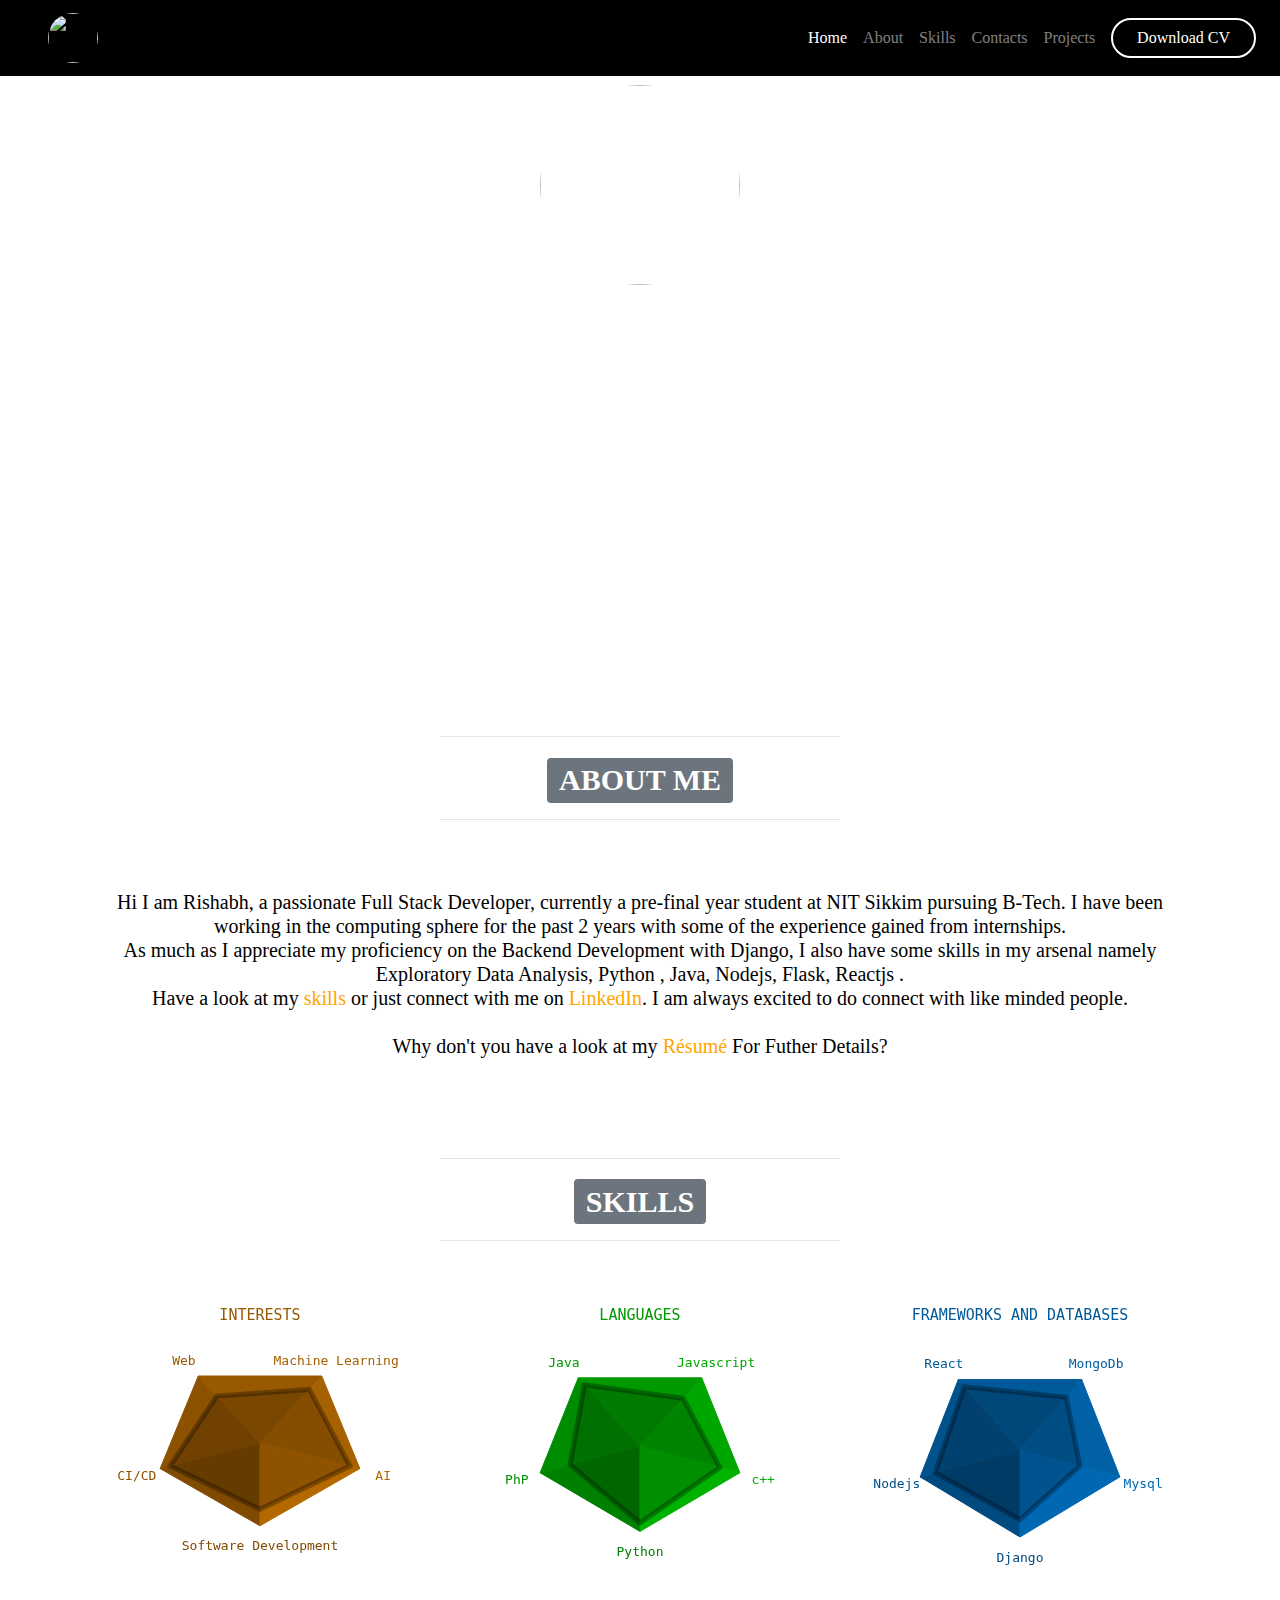
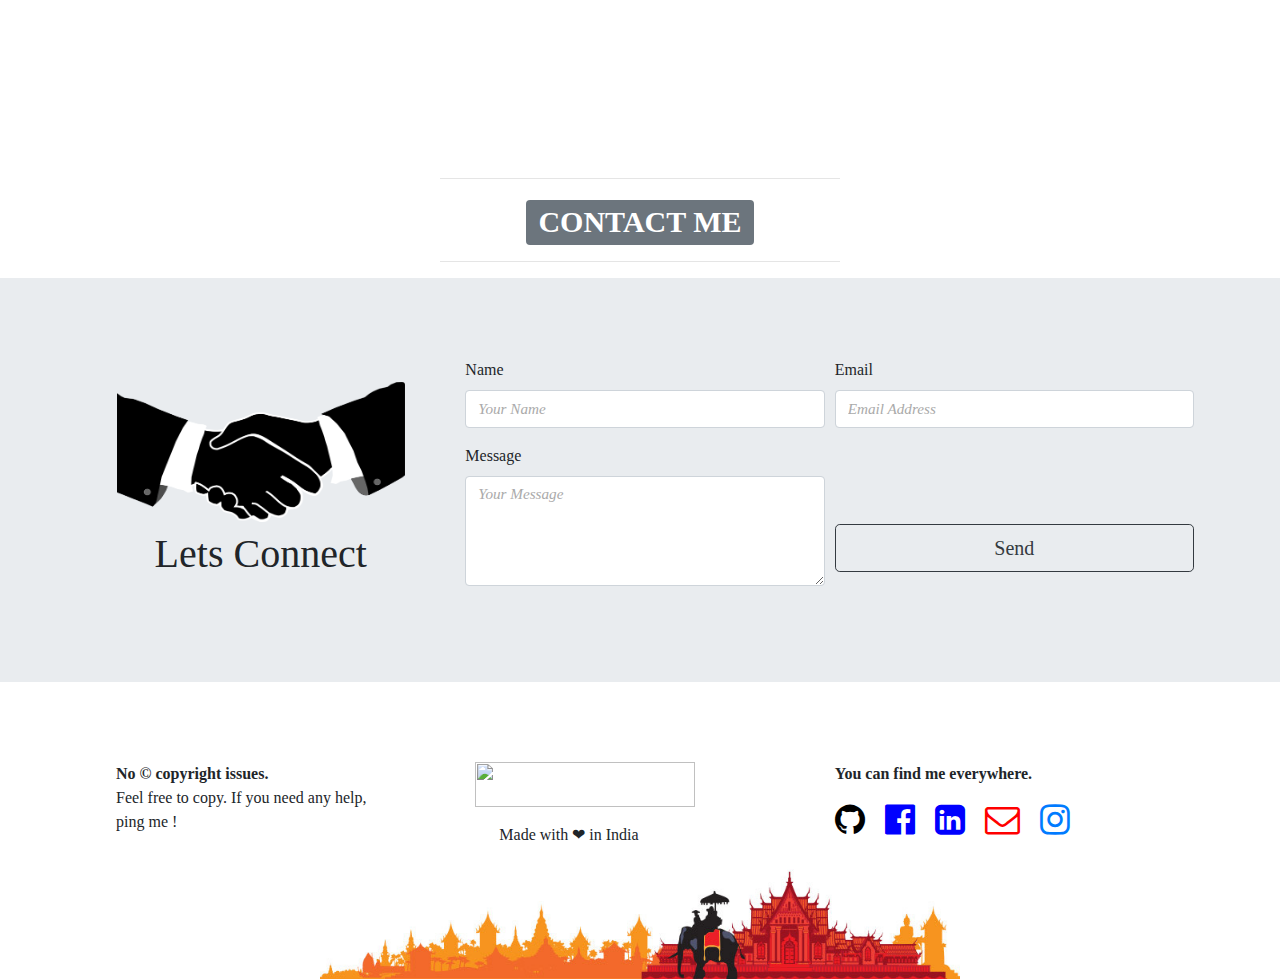
==== commit b6a4207d: "[ADD] contact image" ====
--- a/index.html
+++ b/index.html
@@ -130,29 +130,41 @@
         <hr style="width: 400px;" >
         <h1 class="text-center"> <span class="badge badge-secondary" >CONTACT ME</span></h1>
         <hr style="width: 400px;">
-        <div class="container">
-        <form method="post" action="/" name='google-sheet'>
-            <div class="form-row">
-                <div class="form-group col-lg-4 col-md-4 col-sm-4 col-12 mb-2">
-                    <label>Name</label>
-                    <input name="Name" type="text" class="form-control" placeholder="Full name">
-                </div>
-                <div class="form-group col-lg-4 col-md-4 col-sm-4 col-12 mb-2">
-                    <label>Email</label>
-                    <input name="Email" type="email" class="form-control" placeholder="@" required>
-                </div>
-                <div class="form-group col-lg-6 col-md-6 col-sm-6 col-12 mb-2">
-                    <label>Message</label>
-                    <textarea name="Message" rows="5" cols="37" class="form-control" ></textarea>
-                </div>
-                <div class="form-group col-lg-6 col-md-6 col-sm-6 col-12 " style="margin-top:80px;">
-                    <button type="submit" class="btn btn-primary" onclick="alert('Thanks! for Messaging me. I will contact you back soon.')">Send Message</button>
-                </div>
-               
-            </div>
-
-          </form>
-        </div>
+        <div class="jumbotron jumbotron-fluid" >
+            <div class="container p-3 contact2" style="display: none;" >
+                <h1>Thanks! for Messaging me. I will contact you back soon.</h1>
+                </div>
+            <div class="container p-3 contact" >
+                <div class="row">
+                <div class="col-lg-4 col-md-4 col-sm-4 col-12 text-center">
+                    <img src="contact.png" class="card-img-top img-responsive mt-4" style="width: 18rem; max-height: 140px;" >
+                    <h1 class="mt-2">Lets Connect</h1>
+                </div>
+                <div class="col-lg-8 col-md-8 col-sm-8 col-12">
+                <form method="post" action="/" name='google-sheet'>
+                    <div class="form-row">
+                        <div class="form-group col-lg-6 col-md-6 col-sm-6 col-12">
+                            <label>Name</label>
+                            <input name="Name" type="text" class="form-control" placeholder="Your Name">
+                        </div>
+                        <div class="form-group col-lg-6 col-md-6 col-sm-6 col-12">
+                            <label>Email</label>
+                            <input name="Email" type="email" class="form-control" placeholder="Email Address" required>
+                        </div>
+                        <div class="form-group col-lg-6 col-md-6 col-sm-6 col-12">
+                            <label>Message</label>
+                            <textarea name="Message" rows="4" cols="48" class="form-control" placeholder="Your Message" ></textarea>
+                        </div>
+                        <div class="form-group col-lg-6 col-md-6 col-sm-6 col-12 " style="margin-top:80px;">
+                            <button type="submit" class="btn btn-outline-dark btn-lg btn-block"  onclick="thanks()">Send</button>
+                        </div> 
+                    </div>
+                </div>
+                  </form>
+                </div>
+                </div>
+          </div>
+        
     </section>
     <section>
         
--- a/style.css
+++ b/style.css
@@ -6,7 +6,8 @@
             overflow-x: hidden;
             scroll-behavior: smooth !important;
             transition: all 0.25s ease;
-            background-color: lightgoldenrodyellow;
+            font-family:Georgia, 'Times New Roman', Times, serif
+            /* background-color: lightgoldenrodyellow; */
         }
         
         .image {
@@ -39,9 +40,6 @@
             width: 50%;
         }
         
-        .card {
-            background-color: lightgoldenrodyellow;
-        }
         
          ::-webkit-scrollbar {
             width: 0.5vmax !important;
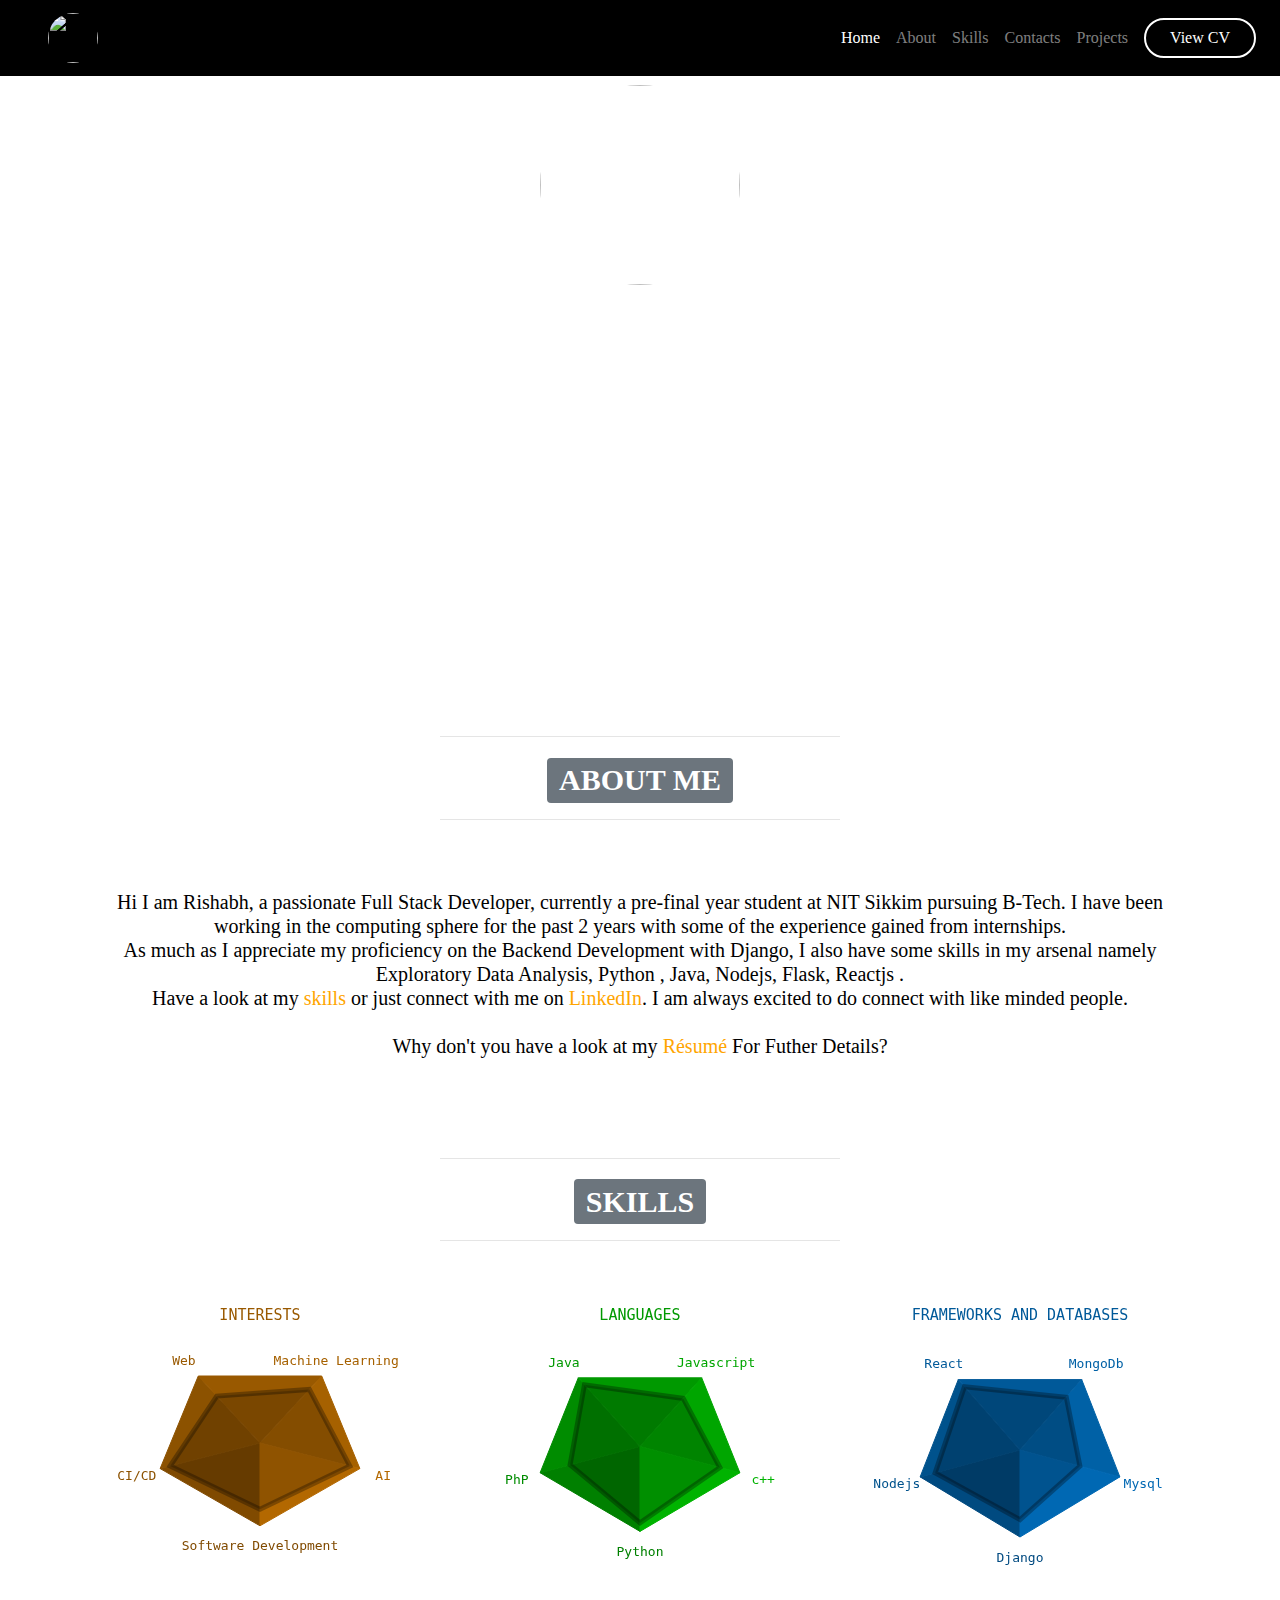
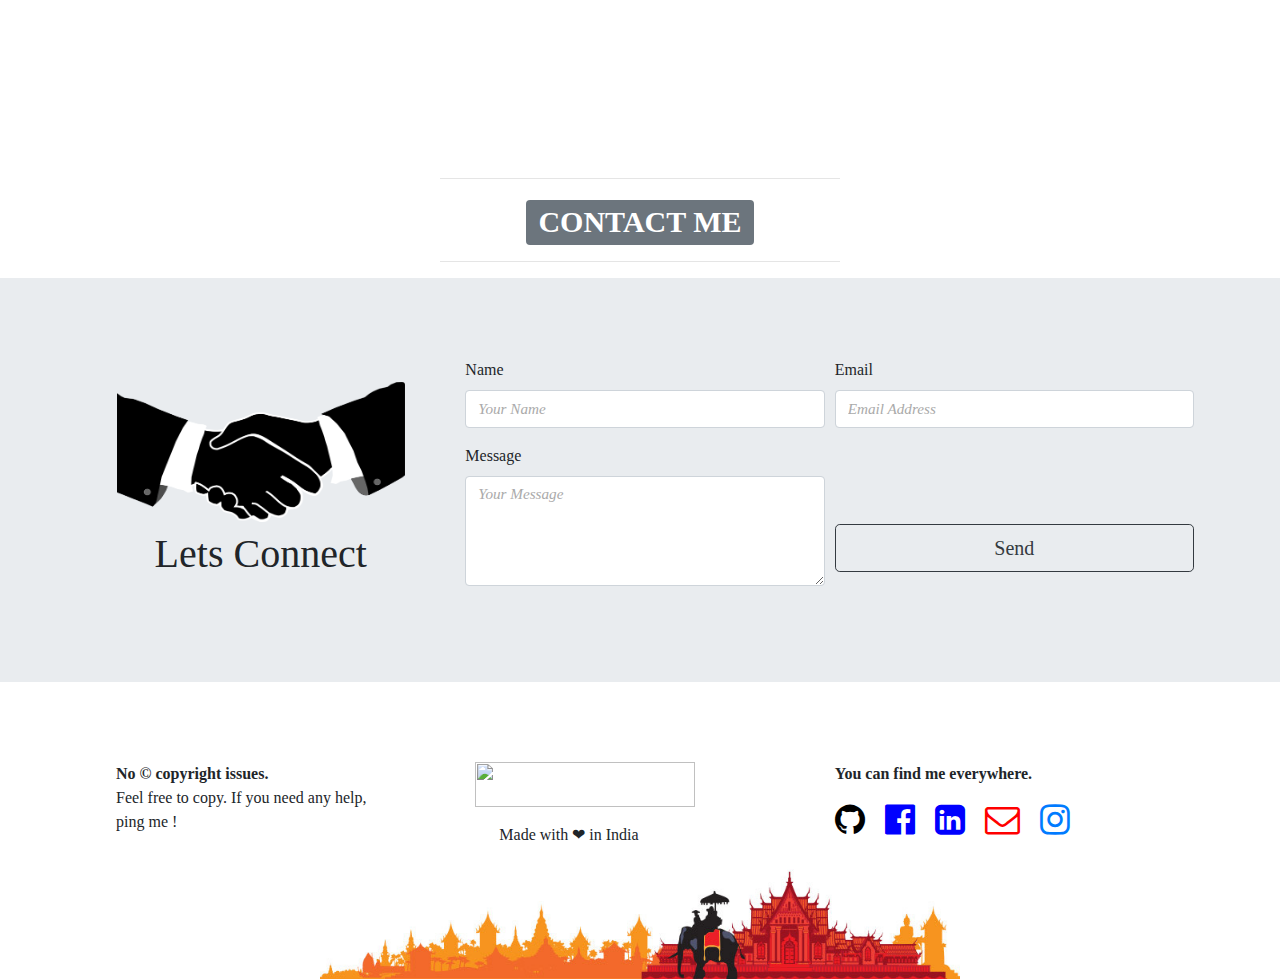
==== commit 0e057865: "Update index.html" ====
--- a/index.html
+++ b/index.html
@@ -84,8 +84,8 @@
                     <a class="nav-link" href="/project.html">Projects</a>
                 </li>
                 <li class="nav-item active ml-2">
-                    <a href="rishabh-resume.pdf" download>
-                        <span class="btn px-4 mr-2 cv-button">Download CV</span>
+                    <a href="https://rxresu.me/b190062/rishabh" target='_blank'>
+                        <span class="btn px-4 mr-2 cv-button">View CV</span>
                     </a>
                 </li>
             </ul>
